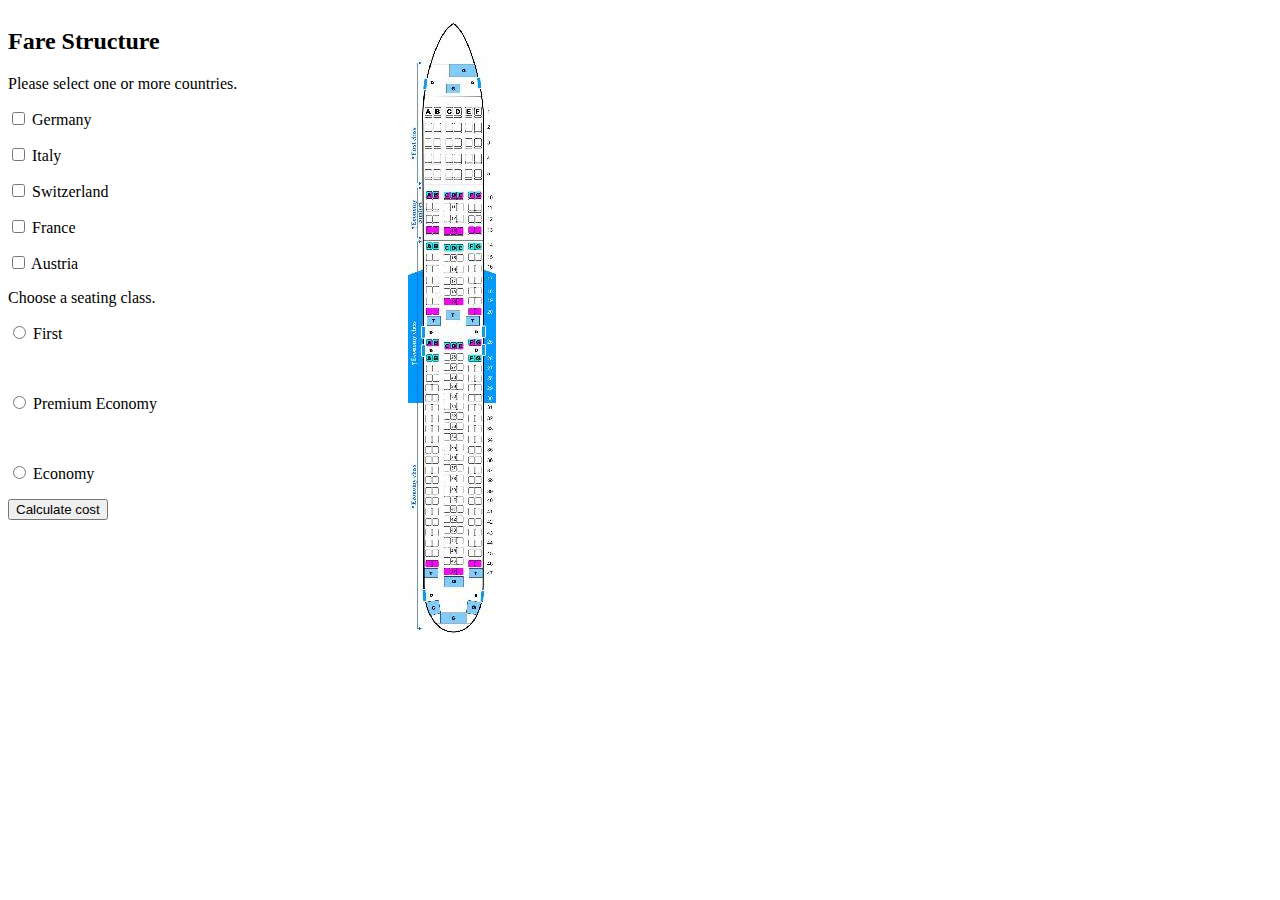
==== Fare_Structure.html @ 43bc25cb "Finished fare calculator function" ====
<!DOCTYPE html PUBLIC "-//W3C//DTD XHTML 1.0 Transitional//EN" "http://www.w3.org/TR/xhtml1/DTD/xhtml1-transitional.dtd">
<html xmlns="http://www.w3.org/1999/xhtml">
<head>
<meta http-equiv="Content-Type" content="text/html; charset=UTF-8" />
<title>Fare Stucture</title>
<style type="text/css">
.Form { 
	float:left;
	width:400px;
}

.Seat_Diag {
}
</style>
<script src="external.js" type="text/javascript">
</script>
</head>
<body>
<div class="Form">
<h2>Fare Structure</h2>
<form name="frmCost" action="">
<p>Please select one or more countries.</p>
<p><input type="checkbox" name="chkSZG" value="FRA" /> Germany</p>
<p><input type="checkbox" name="chkSZG" value="FLR" /> Italy</p>
<p><input type="checkbox" name="chkSZG" value="ZRH" /> Switzerland</p>
<p><input type="checkbox" name="chkSZG" value="CDG" /> France</p>
<p><input type="checkbox" name="chkSZG" value="SZG" /> Austria</p>

<p>Choose a seating class.</p>
<p><input type="radio" name="radClass" value="first" /> First</p><br />
<p><input type="radio" name="radClass" value="prem_econ" /> Premium Economy</p><br />
<p><input type="radio" name="radClass" value="economy" /> Economy</p>

<input type="button" value="Calculate cost" size="5"
 onclick="alert(calculateCost(frmCost.chkSZG, frmCost.radClass))" />
</form>
</div>
<div class="Seat_Diag">
<img src="seating_diagram.jpg" alt="seating diagram" />
</div>
</body>
</html>
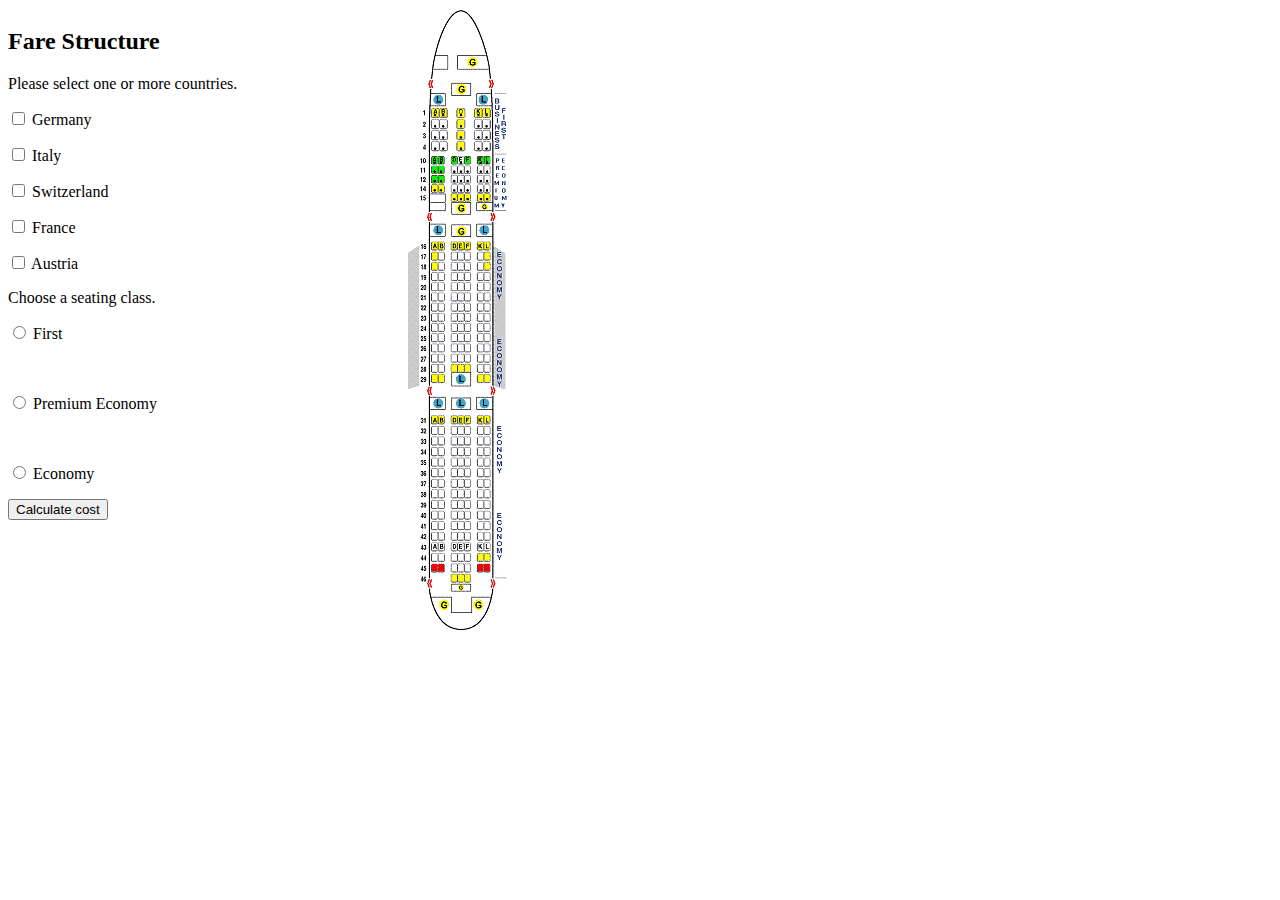
==== commit 3f23c7b9: "added login system, changed fare structure .jpg" ====
--- a/Fare_Structure.html
+++ b/Fare_Structure.html
@@ -36,7 +36,7 @@
 </form>
 </div>
 <div class="Seat_Diag">
-<img src="seating_diagram.jpg" alt="seating diagram" />
+<img src="seating_diagram.png" alt="seating diagram" />
 </div>
 </body>
 </html>
